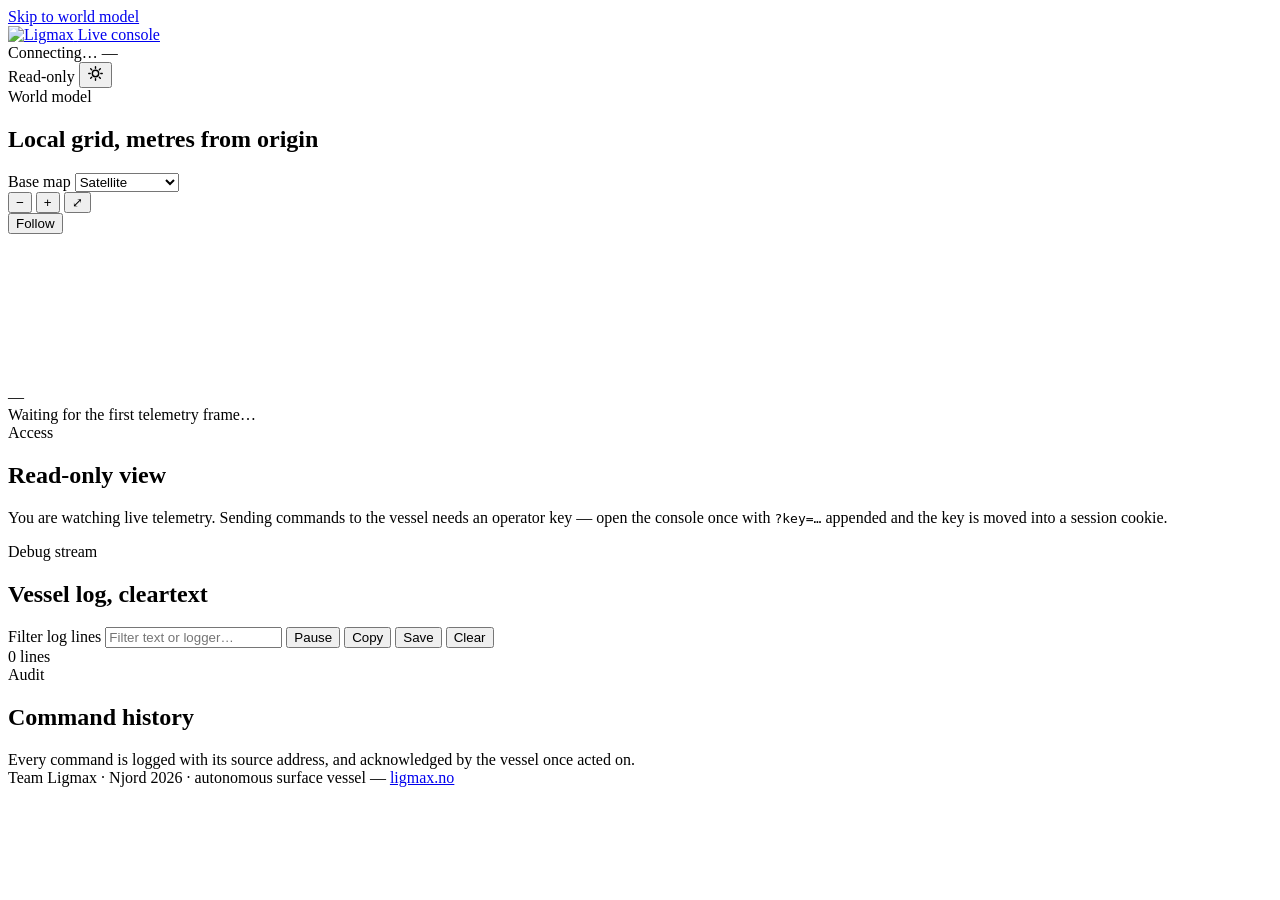
==== web/index.html @ fe9e7bf5 "first commit" ====
<!doctype html>
<html lang="en">
  <head>
    <meta charset="utf-8" />
    <meta name="viewport" content="width=device-width, initial-scale=1" />
    <title>Ligmax — Live Vessel Console</title>
    <meta name="description" content="Live telemetry, world model and debug console for the Ligmax autonomous vessel, Njord 2026." />
    <meta name="robots" content="noindex, nofollow" />
    <meta name="theme-color" content="#0e1834" />
    <link rel="icon" type="image/svg+xml" href="/assets/favicon.svg" />
    <link rel="stylesheet" href="/styles/tokens.css" />
    <link rel="stylesheet" href="/styles/dashboard.css" />
  </head>
  <body>
    <a class="skip-link" href="#map">Skip to world model</a>

    <header class="site-header">
      <div class="header-inner">
        <a href="/" class="brand" aria-label="Ligmax live console">
          <img src="/assets/ligmax-logo.svg" alt="Ligmax" width="132" height="65" />
          <span class="brand-tag">Live console</span>
        </a>

        <div class="header-live" role="status" aria-live="polite">
          <span class="pill" id="link-pill" data-state="offline">
            <span class="pill-dot"></span><span id="link-text">Connecting…</span>
          </span>
          <span class="pill pill--mode" id="mode-pill">—</span>
          <span class="pill pill--armed" id="armed-pill" hidden>Disarmed</span>
        </div>

        <div class="header-actions">
          <span class="role-badge" id="role-badge" data-role="read">Read-only</span>
          <button class="icon-btn" id="theme-toggle" type="button" aria-label="Toggle dark mode" title="Toggle dark mode">
            <svg width="17" height="17" viewBox="0 0 24 24" fill="none" stroke="currentColor" stroke-width="2" stroke-linecap="round" aria-hidden="true">
              <circle cx="12" cy="12" r="4.5" /><path d="M12 2.5v2M12 19.5v2M2.5 12h2M19.5 12h2M5.2 5.2l1.4 1.4M17.4 17.4l1.4 1.4M18.8 5.2l-1.4 1.4M6.6 17.4l-1.4 1.4" />
            </svg>
          </button>
          <button class="btn btn--outline btn--sm" id="logout-btn" type="button" hidden>End session</button>
        </div>
      </div>
    </header>

    <div class="estop-banner" id="estop-banner" role="alert" hidden>
      <strong>Emergency stop engaged</strong>
      <span>Propulsion power is cut at the safety loop. Clear the stop on the vessel or from the command panel before the mission can resume.</span>
    </div>

    <div class="notice-stack" id="notice-stack" aria-live="polite"></div>

    <main class="dash">
      <div class="container">
        <section class="kpi-strip" id="kpi-strip" aria-label="Key vessel figures"></section>

        <div class="dash-grid">
          <!-- ---------------------------------------------------------- map -->
          <section class="card card--map">
            <header class="card-head">
              <div>
                <span class="eyebrow">World model</span>
                <h2 class="card-title">Local grid, metres from origin</h2>
              </div>
              <div class="map-tools">
                <label class="field field--inline">
                  <span class="sr-only">Base map</span>
                  <select id="basemap-select" class="select select--sm" title="Base map underlay">
                    <option value="none">No underlay</option>
                    <option value="satellite" selected>Satellite</option>
                    <option value="nautical">Nautical chart</option>
                    <option value="topo">Norway topo</option>
                    <option value="streets">Streets</option>
                  </select>
                </label>
                <div class="btn-group" role="group" aria-label="Map view">
                  <button class="icon-btn" id="zoom-out" type="button" title="Zoom out (−)" aria-label="Zoom out">−</button>
                  <button class="icon-btn" id="zoom-in" type="button" title="Zoom in (+)" aria-label="Zoom in">+</button>
                  <button class="icon-btn" id="fit-view" type="button" title="Fit everything (R)" aria-label="Fit view">⤢</button>
                </div>
                <button class="chip chip--toggle is-on" id="follow-toggle" type="button" aria-pressed="true" title="Keep the vessel centred (F)">Follow</button>
              </div>
            </header>

            <div class="map-wrap" id="map-wrap">
              <canvas id="map" tabindex="0" aria-label="Vessel world model: obstacles, no-go zones and planned path"></canvas>
              <div class="map-legend" id="map-legend" aria-hidden="true"></div>
              <div class="map-readout" id="map-readout"><span id="readout-coords">—</span><span id="readout-scale"></span></div>
              <div class="map-attrib" id="map-attrib"></div>
              <div class="map-tooltip" id="map-tooltip" hidden></div>
              <div class="map-empty" id="map-empty">Waiting for the first telemetry frame…</div>
            </div>

            <footer class="card-foot layer-bar" id="layer-bar" aria-label="Map layers"></footer>
          </section>

          <!-- ------------------------------------------------------- side -->
          <aside class="dash-side">
            <section class="card card--command" id="command-card" hidden>
              <header class="card-head card-head--tight">
                <div>
                  <span class="eyebrow eyebrow--danger">Read / write</span>
                  <h2 class="card-title">Vessel commands</h2>
                </div>
              </header>

              <div class="command-body">
                <button class="estop-btn" id="estop-btn" type="button">
                  <span class="estop-btn-label">Emergency stop</span>
                  <span class="estop-btn-hint">Hold to fire</span>
                  <span class="estop-btn-fill" aria-hidden="true"></span>
                </button>

                <div class="command-row">
                  <label class="field">
                    <span class="field-label">Mode</span>
                    <select id="mode-select" class="select"></select>
                  </label>
                  <button class="btn btn--primary btn--sm" id="mode-apply" type="button">Set</button>
                </div>

                <div class="command-grid" id="quick-commands"></div>

                <div class="command-row">
                  <label class="field">
                    <span class="field-label">Speed limit (m/s)</span>
                    <input class="input" id="speed-limit" type="number" min="0.2" max="8" step="0.1" value="3.0" />
                  </label>
                  <button class="btn btn--outline btn--sm" id="speed-apply" type="button">Apply</button>
                </div>

                <button class="chip chip--toggle chip--wide" id="goto-arm" type="button" aria-pressed="false">
                  Pick a go-to point on the map
                </button>

                <details class="raw-command">
                  <summary>Raw command</summary>
                  <textarea id="raw-payload" class="input input--mono" rows="3" spellcheck="false" placeholder='{"any": "json"}'></textarea>
                  <button class="btn btn--outline btn--sm" id="raw-send" type="button">Send raw</button>
                </details>
              </div>
            </section>

            <section class="card card--locked" id="readonly-card">
              <span class="eyebrow">Access</span>
              <h2 class="card-title">Read-only view</h2>
              <p class="card-note">
                You are watching live telemetry. Sending commands to the vessel needs an
                operator key — open the console once with <code>?key=…</code> appended and the
                key is moved into a session cookie.
              </p>
            </section>

            <div id="telemetry-panels"></div>
          </aside>
        </div>

        <!-- ------------------------------------------------------- lower -->
        <div class="dash-grid dash-grid--lower">
          <section class="card card--logs">
            <header class="card-head">
              <div>
                <span class="eyebrow">Debug stream</span>
                <h2 class="card-title">Vessel log, cleartext</h2>
              </div>
              <div class="log-tools">
                <div class="level-chips" id="level-chips" role="group" aria-label="Log levels"></div>
                <label class="field field--inline">
                  <span class="sr-only">Filter log lines</span>
                  <input class="input input--sm" id="log-filter" type="search" placeholder="Filter text or logger…" />
                </label>
                <button class="chip chip--toggle" id="log-pause" type="button" aria-pressed="false" title="Freeze the stream">Pause</button>
                <button class="chip" id="log-copy" type="button" title="Copy visible lines">Copy</button>
                <button class="chip" id="log-download" type="button" title="Download visible lines">Save</button>
                <button class="chip" id="log-clear" type="button" title="Clear this view">Clear</button>
              </div>
            </header>
            <div class="log-view" id="log-view" role="log" aria-live="off"></div>
            <footer class="card-foot log-foot">
              <span id="log-count">0 lines</span>
              <span id="log-status"></span>
            </footer>
          </section>

          <section class="card card--cmdlog">
            <header class="card-head">
              <div>
                <span class="eyebrow">Audit</span>
                <h2 class="card-title">Command history</h2>
              </div>
            </header>
            <ol class="cmd-list" id="cmd-list"></ol>
            <footer class="card-foot">
              <span class="card-note card-note--tight">
                Every command is logged with its source address, and acknowledged by the
                vessel once acted on.
              </span>
            </footer>
          </section>
        </div>
      </div>
    </main>

    <footer class="site-footer">
      <div class="container site-footer-inner">
        <span>Team Ligmax · Njord 2026 · autonomous surface vessel</span>
        <span class="footer-meta">
          <span id="footer-link-meta">—</span>
          <a href="https://ligmax.no">ligmax.no</a>
        </span>
      </div>
    </footer>

    <script type="module" src="/js/main.js"></script>
  </body>
</html>
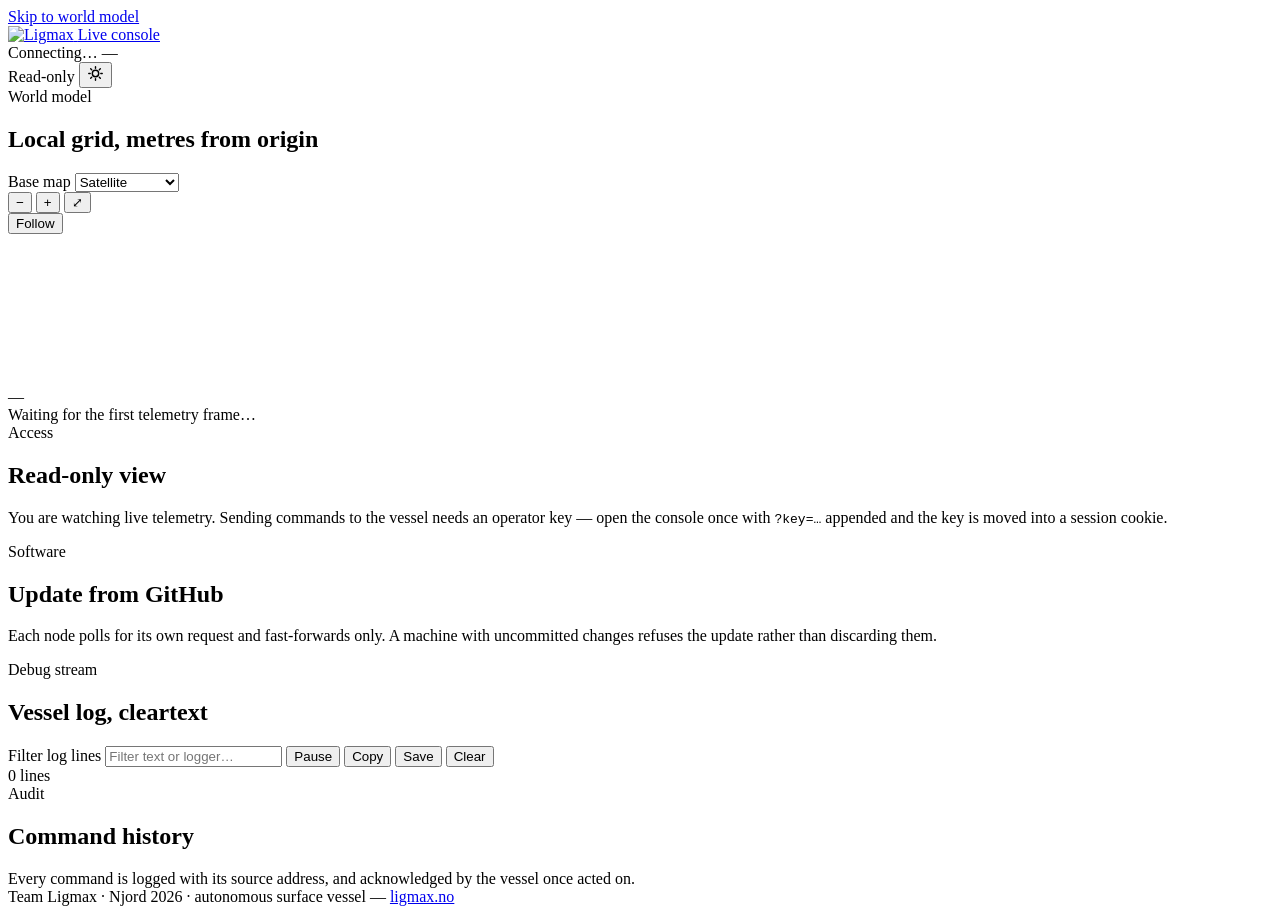
==== commit caf07020: "live gui website start" ====
--- a/web/index.html
+++ b/web/index.html
@@ -149,6 +149,20 @@
               </p>
             </section>
 
+            <section class="card card--deploy" id="deploy-card">
+              <header class="card-head card-head--tight">
+                <div>
+                  <span class="eyebrow">Software</span>
+                  <h2 class="card-title">Update from GitHub</h2>
+                </div>
+              </header>
+              <div class="deploy-list" id="deploy-list"></div>
+              <p class="card-note card-note--tight">
+                Each node polls for its own request and fast-forwards only. A machine with
+                uncommitted changes refuses the update rather than discarding them.
+              </p>
+            </section>
+
             <div id="telemetry-panels"></div>
           </aside>
         </div>
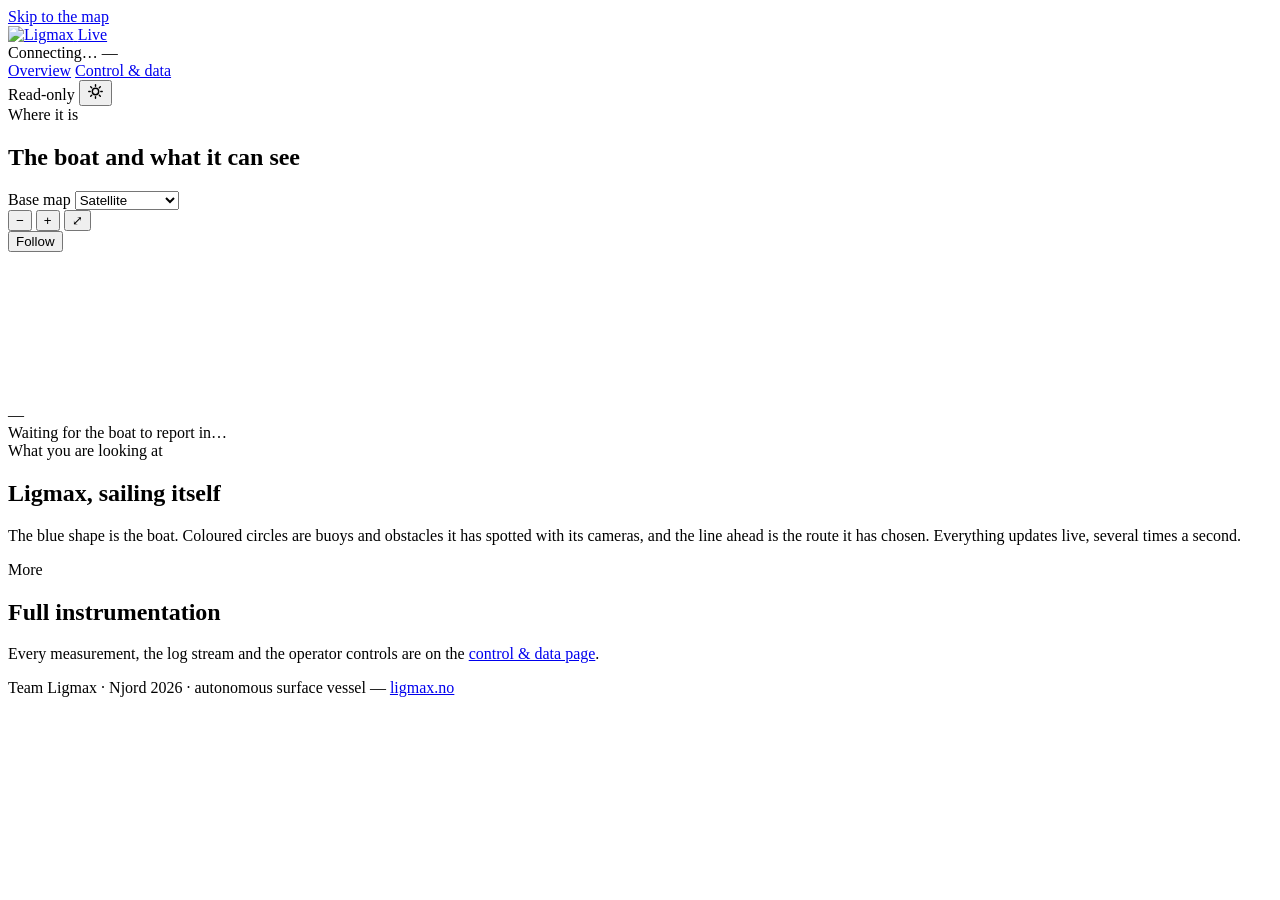
==== commit 7ec71399: "Server control update" ====
--- a/web/index.html
+++ b/web/index.html
@@ -3,8 +3,8 @@
   <head>
     <meta charset="utf-8" />
     <meta name="viewport" content="width=device-width, initial-scale=1" />
-    <title>Ligmax — Live Vessel Console</title>
-    <meta name="description" content="Live telemetry, world model and debug console for the Ligmax autonomous vessel, Njord 2026." />
+    <title>Ligmax — Live Vessel</title>
+    <meta name="description" content="Live position and status of the Ligmax autonomous vessel, Njord 2026." />
     <meta name="robots" content="noindex, nofollow" />
     <meta name="theme-color" content="#0e1834" />
     <link rel="icon" type="image/svg+xml" href="/assets/favicon.svg" />
@@ -12,13 +12,13 @@
     <link rel="stylesheet" href="/styles/dashboard.css" />
   </head>
   <body>
-    <a class="skip-link" href="#map">Skip to world model</a>
+    <a class="skip-link" href="#map">Skip to the map</a>
 
     <header class="site-header">
       <div class="header-inner">
-        <a href="/" class="brand" aria-label="Ligmax live console">
+        <a href="/" class="brand" aria-label="Ligmax live vessel">
           <img src="/assets/ligmax-logo.svg" alt="Ligmax" width="132" height="65" />
-          <span class="brand-tag">Live console</span>
+          <span class="brand-tag">Live</span>
         </a>
 
         <div class="header-live" role="status" aria-live="polite">
@@ -30,6 +30,10 @@
         </div>
 
         <div class="header-actions">
+          <nav class="page-nav" aria-label="Views">
+            <a class="page-nav-link" href="/" data-nav>Overview</a>
+            <a class="page-nav-link" href="/control" data-nav>Control &amp; data</a>
+          </nav>
           <span class="role-badge" id="role-badge" data-role="read">Read-only</span>
           <button class="icon-btn" id="theme-toggle" type="button" aria-label="Toggle dark mode" title="Toggle dark mode">
             <svg width="17" height="17" viewBox="0 0 24 24" fill="none" stroke="currentColor" stroke-width="2" stroke-linecap="round" aria-hidden="true">
@@ -43,22 +47,22 @@
 
     <div class="estop-banner" id="estop-banner" role="alert" hidden>
       <strong>Emergency stop engaged</strong>
-      <span>Propulsion power is cut at the safety loop. Clear the stop on the vessel or from the command panel before the mission can resume.</span>
+      <span>Propulsion power is cut at the safety loop. It has to be cleared before the boat can move again.</span>
     </div>
 
     <div class="notice-stack" id="notice-stack" aria-live="polite"></div>
 
     <main class="dash">
       <div class="container">
-        <section class="kpi-strip" id="kpi-strip" aria-label="Key vessel figures"></section>
+        <section class="kpi-strip kpi-strip--basic" id="kpi-strip" aria-label="What the boat is doing"></section>
 
-        <div class="dash-grid">
+        <div class="overview-grid">
           <!-- ---------------------------------------------------------- map -->
           <section class="card card--map">
             <header class="card-head">
               <div>
-                <span class="eyebrow">World model</span>
-                <h2 class="card-title">Local grid, metres from origin</h2>
+                <span class="eyebrow">Where it is</span>
+                <h2 class="card-title">The boat and what it can see</h2>
               </div>
               <div class="map-tools">
                 <label class="field field--inline">
@@ -81,135 +85,68 @@
             </header>
 
             <div class="map-wrap" id="map-wrap">
-              <canvas id="map" tabindex="0" aria-label="Vessel world model: obstacles, no-go zones and planned path"></canvas>
+              <canvas id="map" tabindex="0" aria-label="The vessel, the buoys it has detected, and the route it is following"></canvas>
               <div class="map-legend" id="map-legend" aria-hidden="true"></div>
               <div class="map-readout" id="map-readout"><span id="readout-coords">—</span><span id="readout-scale"></span></div>
               <div class="map-attrib" id="map-attrib"></div>
               <div class="map-tooltip" id="map-tooltip" hidden></div>
-              <div class="map-empty" id="map-empty">Waiting for the first telemetry frame…</div>
+              <div class="map-empty" id="map-empty">Waiting for the boat to report in…</div>
             </div>
-
-            <footer class="card-foot layer-bar" id="layer-bar" aria-label="Map layers"></footer>
           </section>
 
           <!-- ------------------------------------------------------- side -->
-          <aside class="dash-side">
-            <section class="card card--command" id="command-card" hidden>
+          <aside class="overview-side">
+            <!-- Admins get the stop button here; everyone else sees nothing at
+                 all, so the overview stays a place you cannot break anything. -->
+            <section class="card card--command" id="estop-card" hidden>
               <header class="card-head card-head--tight">
                 <div>
-                  <span class="eyebrow eyebrow--danger">Read / write</span>
-                  <h2 class="card-title">Vessel commands</h2>
+                  <span class="eyebrow eyebrow--danger">Operator</span>
+                  <h2 class="card-title">Stop the boat</h2>
                 </div>
               </header>
-
               <div class="command-body">
                 <button class="estop-btn" id="estop-btn" type="button">
                   <span class="estop-btn-label">Emergency stop</span>
                   <span class="estop-btn-hint">Hold to fire</span>
                   <span class="estop-btn-fill" aria-hidden="true"></span>
                 </button>
-
-                <div class="command-row">
-                  <label class="field">
-                    <span class="field-label">Mode</span>
-                    <select id="mode-select" class="select"></select>
-                  </label>
-                  <button class="btn btn--primary btn--sm" id="mode-apply" type="button">Set</button>
-                </div>
-
-                <div class="command-grid" id="quick-commands"></div>
-
-                <div class="command-row">
-                  <label class="field">
-                    <span class="field-label">Speed limit (m/s)</span>
-                    <input class="input" id="speed-limit" type="number" min="0.2" max="8" step="0.1" value="3.0" />
-                  </label>
-                  <button class="btn btn--outline btn--sm" id="speed-apply" type="button">Apply</button>
-                </div>
-
+                <!-- Go-to lives here rather than on the control page because it is
+                     a map interaction: you pick the point by clicking the chart,
+                     and the chart is only on this page. -->
                 <button class="chip chip--toggle chip--wide" id="goto-arm" type="button" aria-pressed="false">
                   Pick a go-to point on the map
                 </button>
-
-                <details class="raw-command">
-                  <summary>Raw command</summary>
-                  <textarea id="raw-payload" class="input input--mono" rows="3" spellcheck="false" placeholder='{"any": "json"}'></textarea>
-                  <button class="btn btn--outline btn--sm" id="raw-send" type="button">Send raw</button>
-                </details>
+                <p class="card-note card-note--tight">
+                  The stop cuts propulsion power at the safety loop. Modes, arming,
+                  trim and the logs are on the <a href="/control">control page</a>.
+                </p>
               </div>
             </section>
 
-            <section class="card card--locked" id="readonly-card">
-              <span class="eyebrow">Access</span>
-              <h2 class="card-title">Read-only view</h2>
+            <section class="card card--plain" id="explainer-card">
+              <span class="eyebrow">What you are looking at</span>
+              <h2 class="card-title">Ligmax, sailing itself</h2>
+              <p class="card-note" id="explainer-text">
+                The blue shape is the boat. Coloured circles are buoys and obstacles it
+                has spotted with its cameras, and the line ahead is the route it has
+                chosen. Everything updates live, several times a second.
+              </p>
+              <dl class="plain-facts" id="plain-facts"></dl>
+            </section>
+
+            <section class="card card--plain">
+              <span class="eyebrow">More</span>
+              <h2 class="card-title">Full instrumentation</h2>
               <p class="card-note">
-                You are watching live telemetry. Sending commands to the vessel needs an
-                operator key — open the console once with <code>?key=…</code> appended and the
-                key is moved into a session cookie.
+                Every measurement, the log stream and the operator controls are on the
+                <a href="/control">control &amp; data page</a>.
               </p>
             </section>
-
-            <section class="card card--deploy" id="deploy-card">
-              <header class="card-head card-head--tight">
-                <div>
-                  <span class="eyebrow">Software</span>
-                  <h2 class="card-title">Update from GitHub</h2>
-                </div>
-              </header>
-              <div class="deploy-list" id="deploy-list"></div>
-              <p class="card-note card-note--tight">
-                Each node polls for its own request and fast-forwards only. A machine with
-                uncommitted changes refuses the update rather than discarding them.
-              </p>
-            </section>
-
-            <div id="telemetry-panels"></div>
           </aside>
         </div>
 
-        <!-- ------------------------------------------------------- lower -->
-        <div class="dash-grid dash-grid--lower">
-          <section class="card card--logs">
-            <header class="card-head">
-              <div>
-                <span class="eyebrow">Debug stream</span>
-                <h2 class="card-title">Vessel log, cleartext</h2>
-              </div>
-              <div class="log-tools">
-                <div class="level-chips" id="level-chips" role="group" aria-label="Log levels"></div>
-                <label class="field field--inline">
-                  <span class="sr-only">Filter log lines</span>
-                  <input class="input input--sm" id="log-filter" type="search" placeholder="Filter text or logger…" />
-                </label>
-                <button class="chip chip--toggle" id="log-pause" type="button" aria-pressed="false" title="Freeze the stream">Pause</button>
-                <button class="chip" id="log-copy" type="button" title="Copy visible lines">Copy</button>
-                <button class="chip" id="log-download" type="button" title="Download visible lines">Save</button>
-                <button class="chip" id="log-clear" type="button" title="Clear this view">Clear</button>
-              </div>
-            </header>
-            <div class="log-view" id="log-view" role="log" aria-live="off"></div>
-            <footer class="card-foot log-foot">
-              <span id="log-count">0 lines</span>
-              <span id="log-status"></span>
-            </footer>
-          </section>
-
-          <section class="card card--cmdlog">
-            <header class="card-head">
-              <div>
-                <span class="eyebrow">Audit</span>
-                <h2 class="card-title">Command history</h2>
-              </div>
-            </header>
-            <ol class="cmd-list" id="cmd-list"></ol>
-            <footer class="card-foot">
-              <span class="card-note card-note--tight">
-                Every command is logged with its source address, and acknowledged by the
-                vessel once acted on.
-              </span>
-            </footer>
-          </section>
-        </div>
+        <footer class="card-foot layer-bar" id="layer-bar" aria-label="Map layers"></footer>
       </div>
     </main>
 
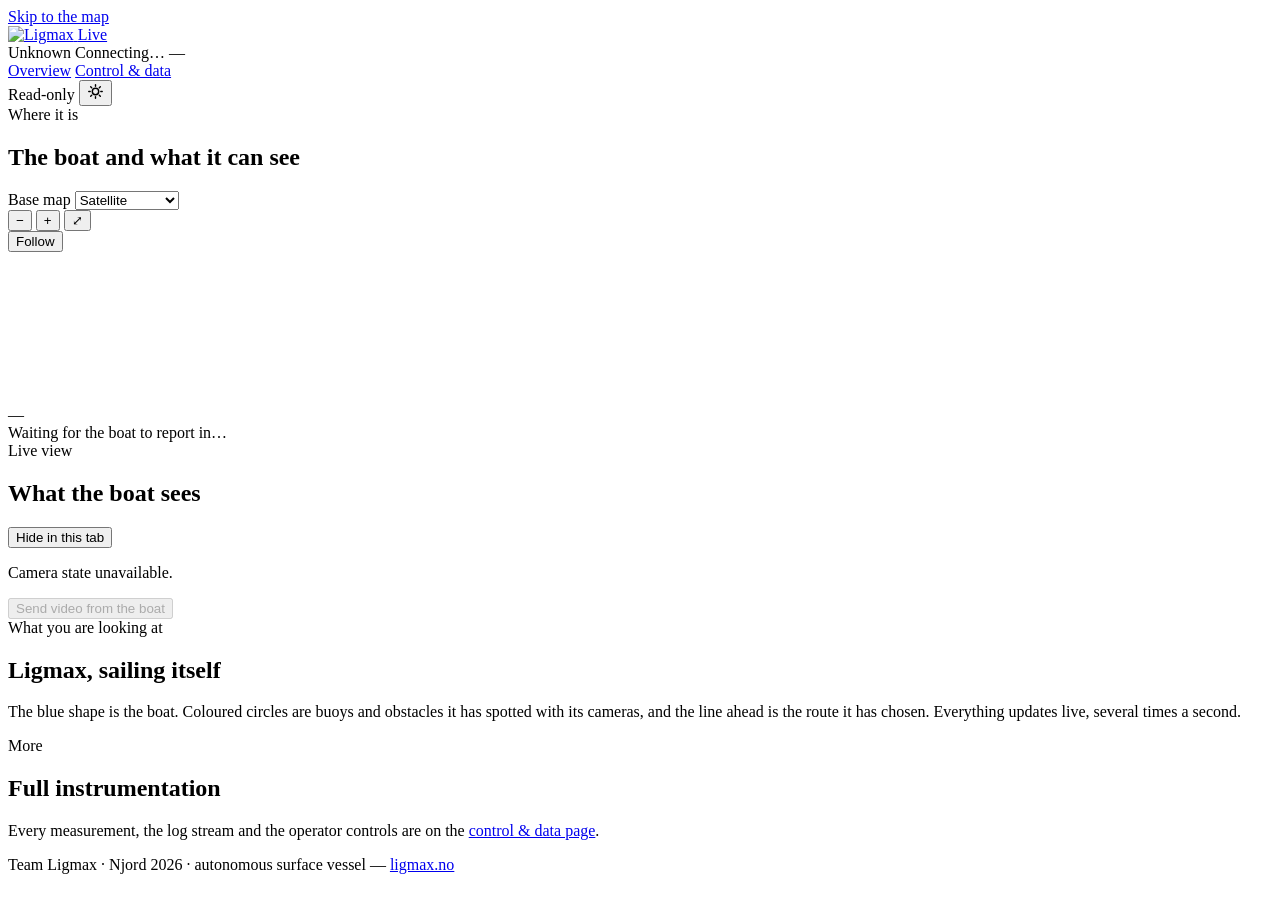
==== commit 8997fa93: "update" ====
--- a/web/index.html
+++ b/web/index.html
@@ -22,11 +22,18 @@
         </a>
 
         <div class="header-live" role="status" aria-live="polite">
+          <!-- The required status indicator: autonomous / remote / standby /
+               out of control, plus kill switch. First thing in the header on
+               both pages, because it is the first thing anyone needs to know. -->
+          <span class="pill pill--status" id="status-pill" data-status="UNKNOWN" data-level="offline">
+            <span class="pill-dot"></span><span id="status-text">Unknown</span>
+          </span>
           <span class="pill" id="link-pill" data-state="offline">
             <span class="pill-dot"></span><span id="link-text">Connecting…</span>
           </span>
           <span class="pill pill--mode" id="mode-pill">—</span>
           <span class="pill pill--armed" id="armed-pill" hidden>Disarmed</span>
+          <span class="pill pill--alarm" id="lights-pill" hidden></span>
         </div>
 
         <div class="header-actions">
@@ -96,6 +103,30 @@
 
           <!-- ------------------------------------------------------- side -->
           <aside class="overview-side">
+            <!-- Camera. Off by default and deliberately small: the pictures come
+                 up the same 4G uplink as the telemetry, so this is the one panel
+                 that costs the boat something to show. -->
+            <section class="card card--camera" id="camera-card" data-streaming="false">
+              <header class="card-head card-head--tight">
+                <div>
+                  <span class="eyebrow">Live view</span>
+                  <h2 class="card-title">What the boat sees</h2>
+                </div>
+                <div class="cam-tools">
+                  <button class="chip chip--toggle" id="camera-viewer-toggle" type="button" aria-pressed="true">
+                    Hide in this tab
+                  </button>
+                </div>
+              </header>
+              <div class="cam-grid" id="camera-grid" data-empty="true"></div>
+              <p class="card-note card-note--tight" id="camera-status">Camera state unavailable.</p>
+              <div class="cam-controls">
+                <button class="chip chip--toggle chip--wide" id="camera-toggle" type="button" aria-pressed="false" disabled>
+                  Send video from the boat
+                </button>
+              </div>
+            </section>
+
             <!-- Admins get the stop button here; everyone else sees nothing at
                  all, so the overview stays a place you cannot break anything. -->
             <section class="card card--command" id="estop-card" hidden>
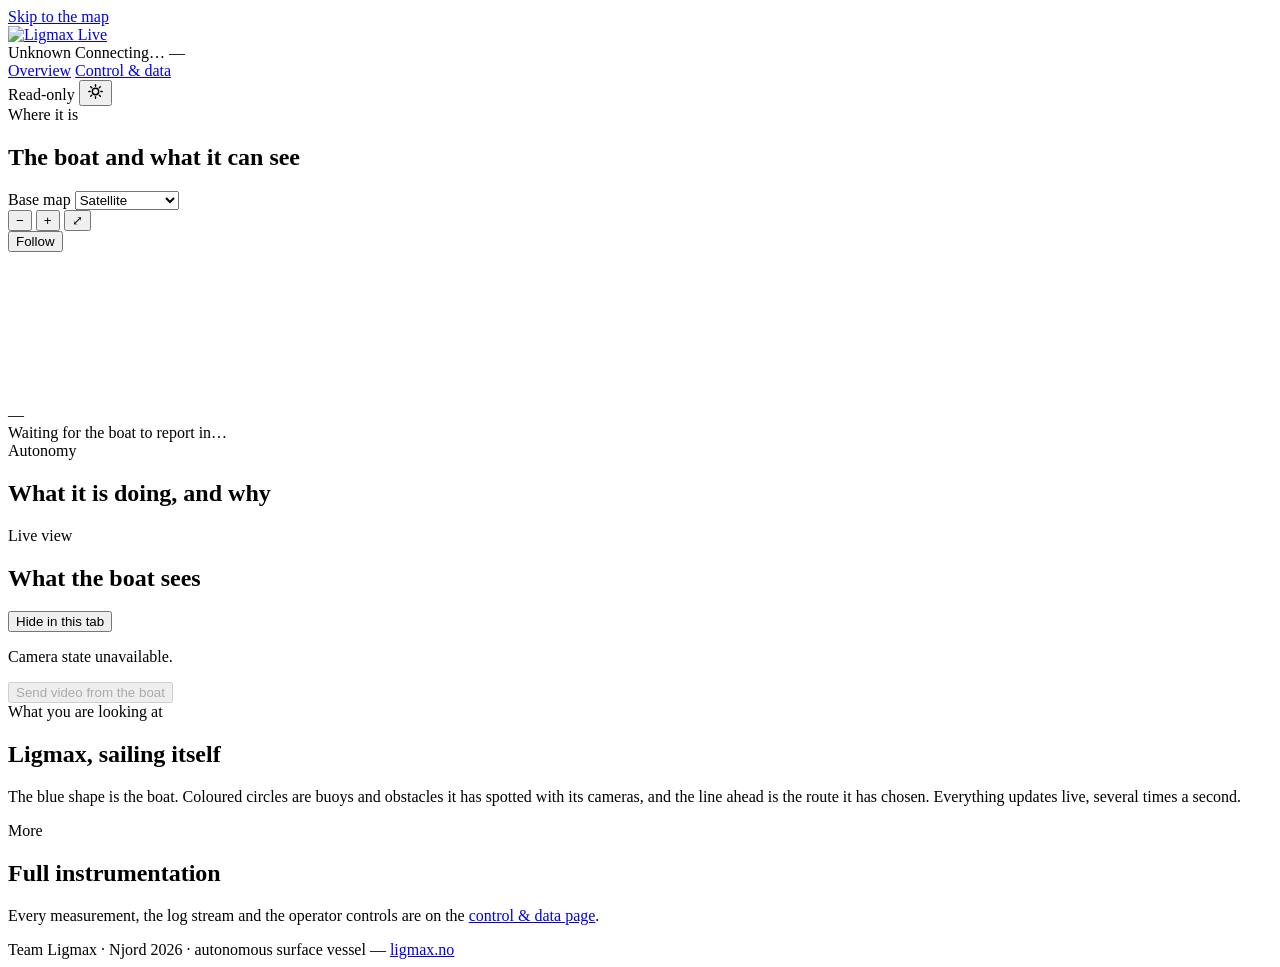
==== commit 49fe58eb: "update" ====
--- a/web/index.html
+++ b/web/index.html
@@ -103,6 +103,22 @@
 
           <!-- ------------------------------------------------------- side -->
           <aside class="overview-side">
+            <!-- What the boat has decided, and why, in its own words. First in
+                 the column because NJORD §11.4 scores decision-making
+                 transparency on its own, and because a jury member reading this
+                 page over someone's shoulder needs one sentence, not a field
+                 list. The buttons appear for admins only; everyone else reads
+                 the same status. -->
+            <section class="card card--autopilot" id="autopilot-card">
+              <header class="card-head card-head--tight">
+                <div>
+                  <span class="eyebrow">Autonomy</span>
+                  <h2 class="card-title">What it is doing, and why</h2>
+                </div>
+              </header>
+              <div id="autopilot-panel"></div>
+            </section>
+
             <!-- Camera. Off by default and deliberately small: the pictures come
                  up the same 4G uplink as the telemetry, so this is the one panel
                  that costs the boat something to show. -->
@@ -148,6 +164,37 @@
                 <button class="chip chip--toggle chip--wide" id="goto-arm" type="button" aria-pressed="false">
                   Pick a go-to point on the map
                 </button>
+
+                <!-- Laying a course is the same kind of map interaction as
+                     go-to, just several points instead of one, so it lives here
+                     too rather than on /control. Sending it only loads the
+                     course - engaging is a separate, separately audited action,
+                     so the two stay distinct.
+
+                     The role picker is what makes this a course rather than a
+                     list of places: it decides which rules are in force on the
+                     leg into each waypoint, and it sticks until it is changed,
+                     because a course runs in stretches of one role. -->
+                <div class="mission-lay">
+                  <button class="chip chip--toggle chip--wide" id="mission-arm" type="button" aria-pressed="false">
+                    Lay a course on the map
+                  </button>
+                  <label class="field field--inline">
+                    <span class="field-label">Next points are</span>
+                    <select id="mission-role" class="select select--sm"></select>
+                  </label>
+                  <p class="card-note card-note--tight" id="mission-count">No waypoints laid yet</p>
+                  <div class="mission-lay-buttons">
+                    <button class="btn btn--outline btn--sm" id="mission-undo" type="button" disabled>Undo point</button>
+                    <button class="btn btn--outline btn--sm" id="mission-clear" type="button" disabled>Clear</button>
+                    <button class="btn btn--primary btn--sm" id="mission-send" type="button" disabled>Send course</button>
+                  </div>
+                  <p class="card-note card-note--tight">
+                    The full editor — pasted coordinates, hold times, speeds — is
+                    on the <a href="/control">control page</a>.
+                  </p>
+                </div>
+
                 <p class="card-note card-note--tight">
                   The stop cuts propulsion power at the safety loop. Modes, arming,
                   trim and the logs are on the <a href="/control">control page</a>.
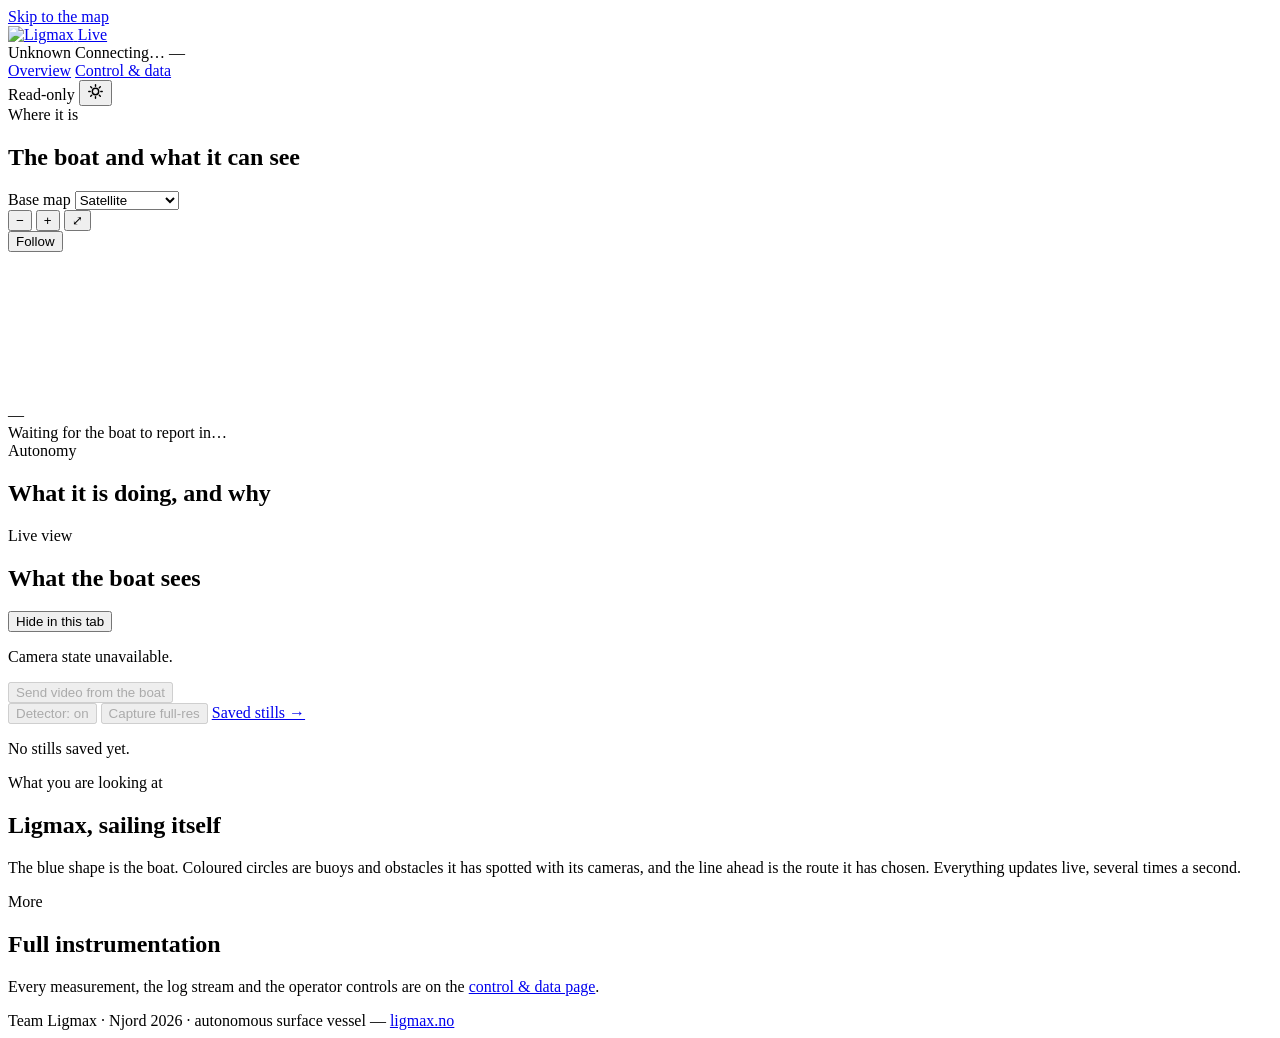
==== commit 83fdaaf0: "Capture full-resolution stills from the dashboard, and a detector switch The shutter for the AR-tag " ====
--- a/web/index.html
+++ b/web/index.html
@@ -88,6 +88,17 @@
                   <button class="icon-btn" id="fit-view" type="button" title="Fit everything (R)" aria-label="Fit view">⤢</button>
                 </div>
                 <button class="chip chip--toggle is-on" id="follow-toggle" type="button" aria-pressed="true" title="Keep the vessel centred (F)">Follow</button>
+                <!-- Clearing the world model belongs on the map, not buried in
+                     the autonomy panel's small print: the thing you are reacting
+                     to is drawn here, and between two tasks this is what you
+                     press. Admin only, and it confirms — the vessel now keeps a
+                     survey across restarts, so this throws away more than the
+                     live tracks. To remove one bad mark instead, right-click it
+                     (or press and hold on a touchscreen). -->
+                <button class="chip chip--danger" id="forget-world" type="button" hidden
+                        title="Drop every mark the boat is tracking, and the survey it saved. Between tasks — not between two attempts at the same one.">
+                  Clear what it has seen
+                </button>
               </div>
             </header>
 
@@ -141,6 +152,27 @@
                   Send video from the boat
                 </button>
               </div>
+              <!-- Neither of these is about the live view, and both are here
+                   because `sender.py` owns both CSI sensors: nothing else on the
+                   Jetson can open a camera while it is running, so "turn the
+                   detector off" and "take one proper photograph" have to be
+                   modes of that process rather than separate tools.
+
+                   Capture writes to the ground station's disk, not to this
+                   panel - the whole point is a 2592x1944 frame, five times what
+                   the relay will hold in RAM. `/captures` is where they land. -->
+              <div class="cam-controls cam-controls--tools">
+                <button class="chip chip--toggle" id="camera-detect" type="button" aria-pressed="true" disabled>
+                  Detector: on
+                </button>
+                <button class="chip chip--toggle" id="camera-capture" type="button" disabled>
+                  Capture full-res
+                </button>
+                <a class="chip" href="/captures" title="Full-resolution stills saved on the ground station">
+                  Saved stills &rarr;
+                </a>
+              </div>
+              <p class="card-note card-note--tight" id="camera-capture-status">No stills saved yet.</p>
             </section>
 
             <!-- Admins get the stop button here; everyone else sees nothing at
